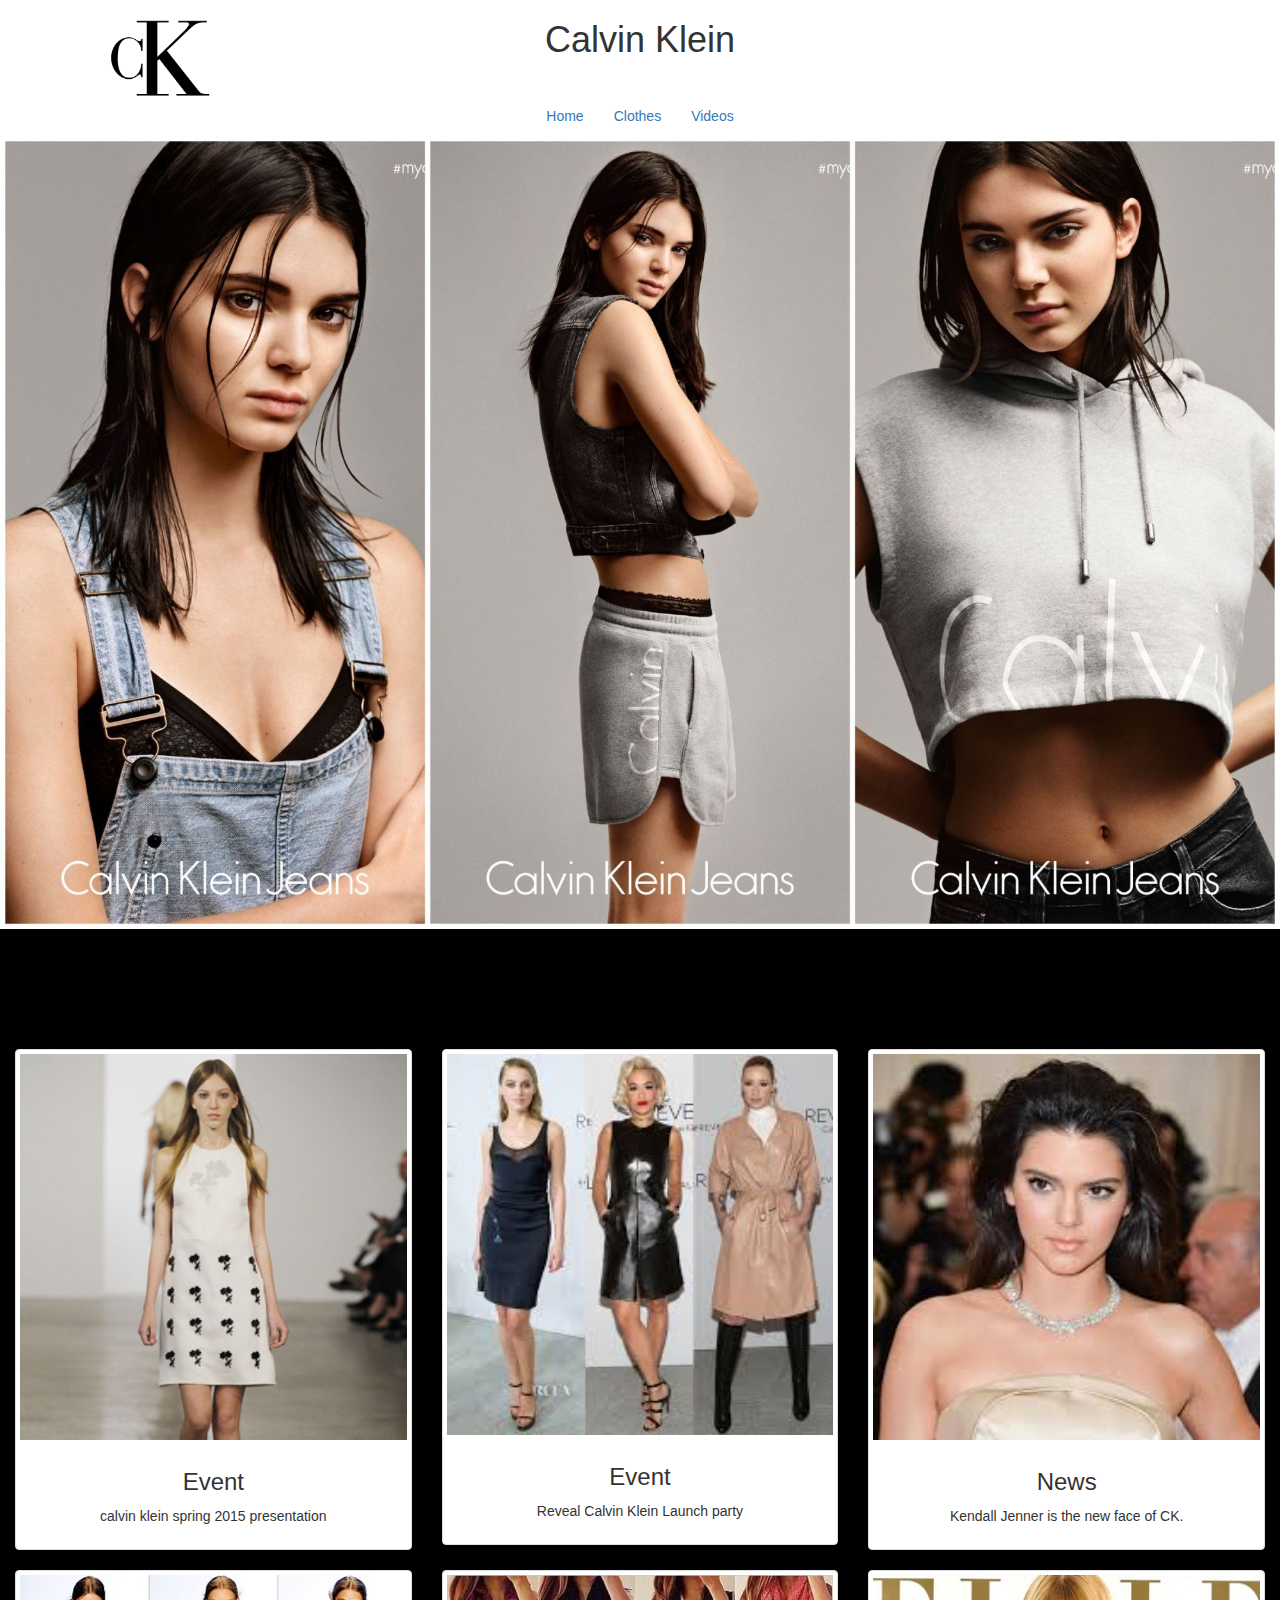
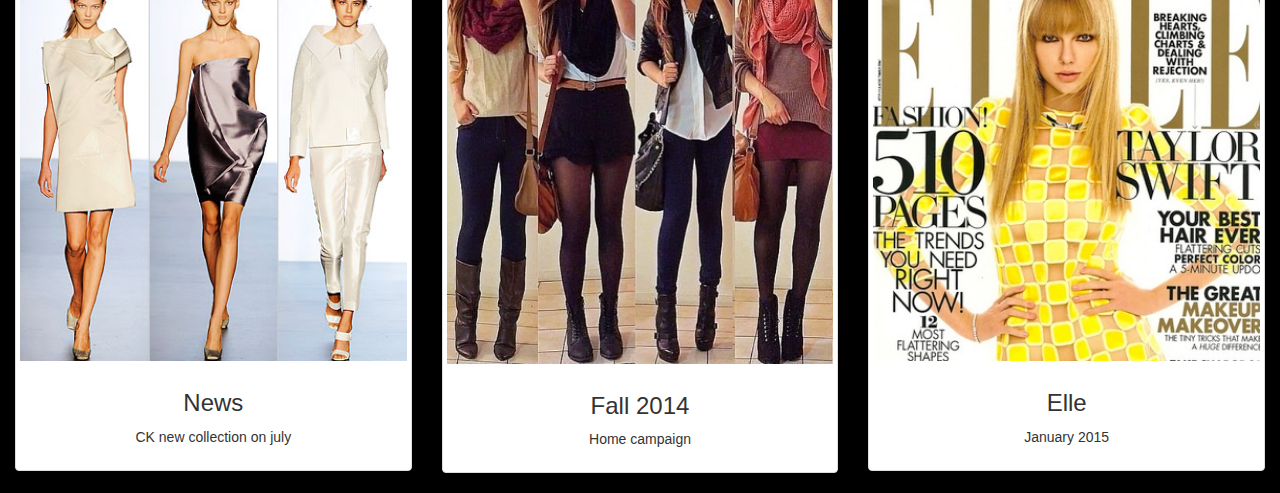
==== index.html @ e2a9df77 "Versión 1.0" ====
<!DOCTYPE html>
<html lang="en">
<head>
	<meta charset="UTF-8">
	<title>Proyecto de programacion web</title>
	<link rel="stylesheet" type="text/css" href="css/bootstrap.css">
	<link rel="stylesheet" type="text/css" href="css/estilo.css">
</head>
<body id="fondo">
	<header>
		<div class="container-fluid color2" align="center">
			<div class="row">

				<div class="col-sm-3">
					<br><img src="calvin_klein_logo_2623.gif" class="img-responsive" width="100" alt="">
				</div>
				<div class=" col-sm-6">
					<h1>    Calvin Klein</h1>
				</div>
				<div class="col-xs-3"></div>
				
			</div>
		</div>
	</header>
	<nav class="container-fluid">
		<div class="row">
			<div class="col-xs-12 color2">
				<table align="center">
					<tr>
						<td>
							<ul class="nav nav-pills" role="tablist">
								<li class="margenLiga"><a href="index.html">Home</a></li>
							</ul>
						</td>
						<td>
							<ul class="nav nav-pills" role="tablist">
								<li class="margenLiga"><a href="clothes.php">Clothes</a></li>
							</ul>
						</td>
						<td>
							<ul class="nav nav-pills" role="tablist">
								<li class="margenLiga"><a href="videos.html">Videos</a></li>
							</ul>
						</td>
					</tr>

				</table>
			</div>
		</div>
	</nav>
			<div class="row" align="center">
				<div class="col-xs-12" align="center">
					<img src="kendall.jpg" class="img-responsive" width="100%"  alt="">
					

			<div class="row">
				<div class="col-xs-12">
					<br><p></p>
					<br><p></p>
				</div>
			</div>

			<div class="row">
				<div class="col-xs-12">
					<br><p></p>
					<br><p></p>
				</div>
			</div>

			
		
  			<div class="col-xs-12  col-sm-4 "  >
    			<div class="thumbnail">
     			 	<img src="ck3.jpg" alt="..." width="400px" height="400px">
      			<div class="caption">
        		<h3>Event</h3>
        		<p>calvin klein spring 2015 presentation</p>
      			</div>
    			</div>
  			</div>

  			<div class="col-xs-12  col-sm-4" >
    			<div class="thumbnail">
     			 	<img src="n1.jpg" alt="..." width="400px" height="400px">
      			<div class="caption">
        		<h3>Event</h3>
        		<p>Reveal Calvin Klein Launch party</p>
      			</div>
    			</div>
  			</div>

  			<div class="col-xs-12  col-sm-4" >
    			<div class="thumbnail">
     			 	<img src="ck13.jpg" alt="..." width="400px" height="400px">
      			<div class="caption">
        		<h3>News</h3>
        		<p>Kendall Jenner is the new face of CK. </p>
      			</div>
    			</div>
  			</div>
		

			

			
				
  			<div class="col-xs-12  col-sm-4 "  >
    			<div class="thumbnail">
     			 	<img src="n4.jpg" alt="..." width="400px" height="400px">
      			<div class="caption">
        		<h3>News</h3>
        		<p>CK new collection on july</p>
      			</div>
    			</div>
  			</div>

  			<div class="col-xs-12  col-sm-4" >
    			<div class="thumbnail">
     			 	<img src="n3.jpg" alt="..." width="400px" height="400px">
      			<div class="caption">
        		<h3>Fall 2014</h3>
        		<p>Home campaign</p>
      			</div>
    			</div>
  			</div>

  			<div class="col-xs-12 col-sm-4"  >
    			<div class="thumbnail">
     			 	<img  src="elle.jpeg" alt="..." width="400px" height="400px">
      			<div class="caption">
        		<h3>Elle </h3>
        		<p>January 2015 </p>
      			</div>
    			</div>
  			</div>
			
	
	

<script src="js/bootstrap.js"></script>
	
</body>
</html>
---- css/estilo.css ----
header{
	font-family: 150% Century;
}
#fondo{
	background-color: black;
}
.color2{
	background-color: white;
}
.margenliga{
	margin: 5px;
}

.video{
	margin-top: 15px;
}

nav{
	text-align: center;
}
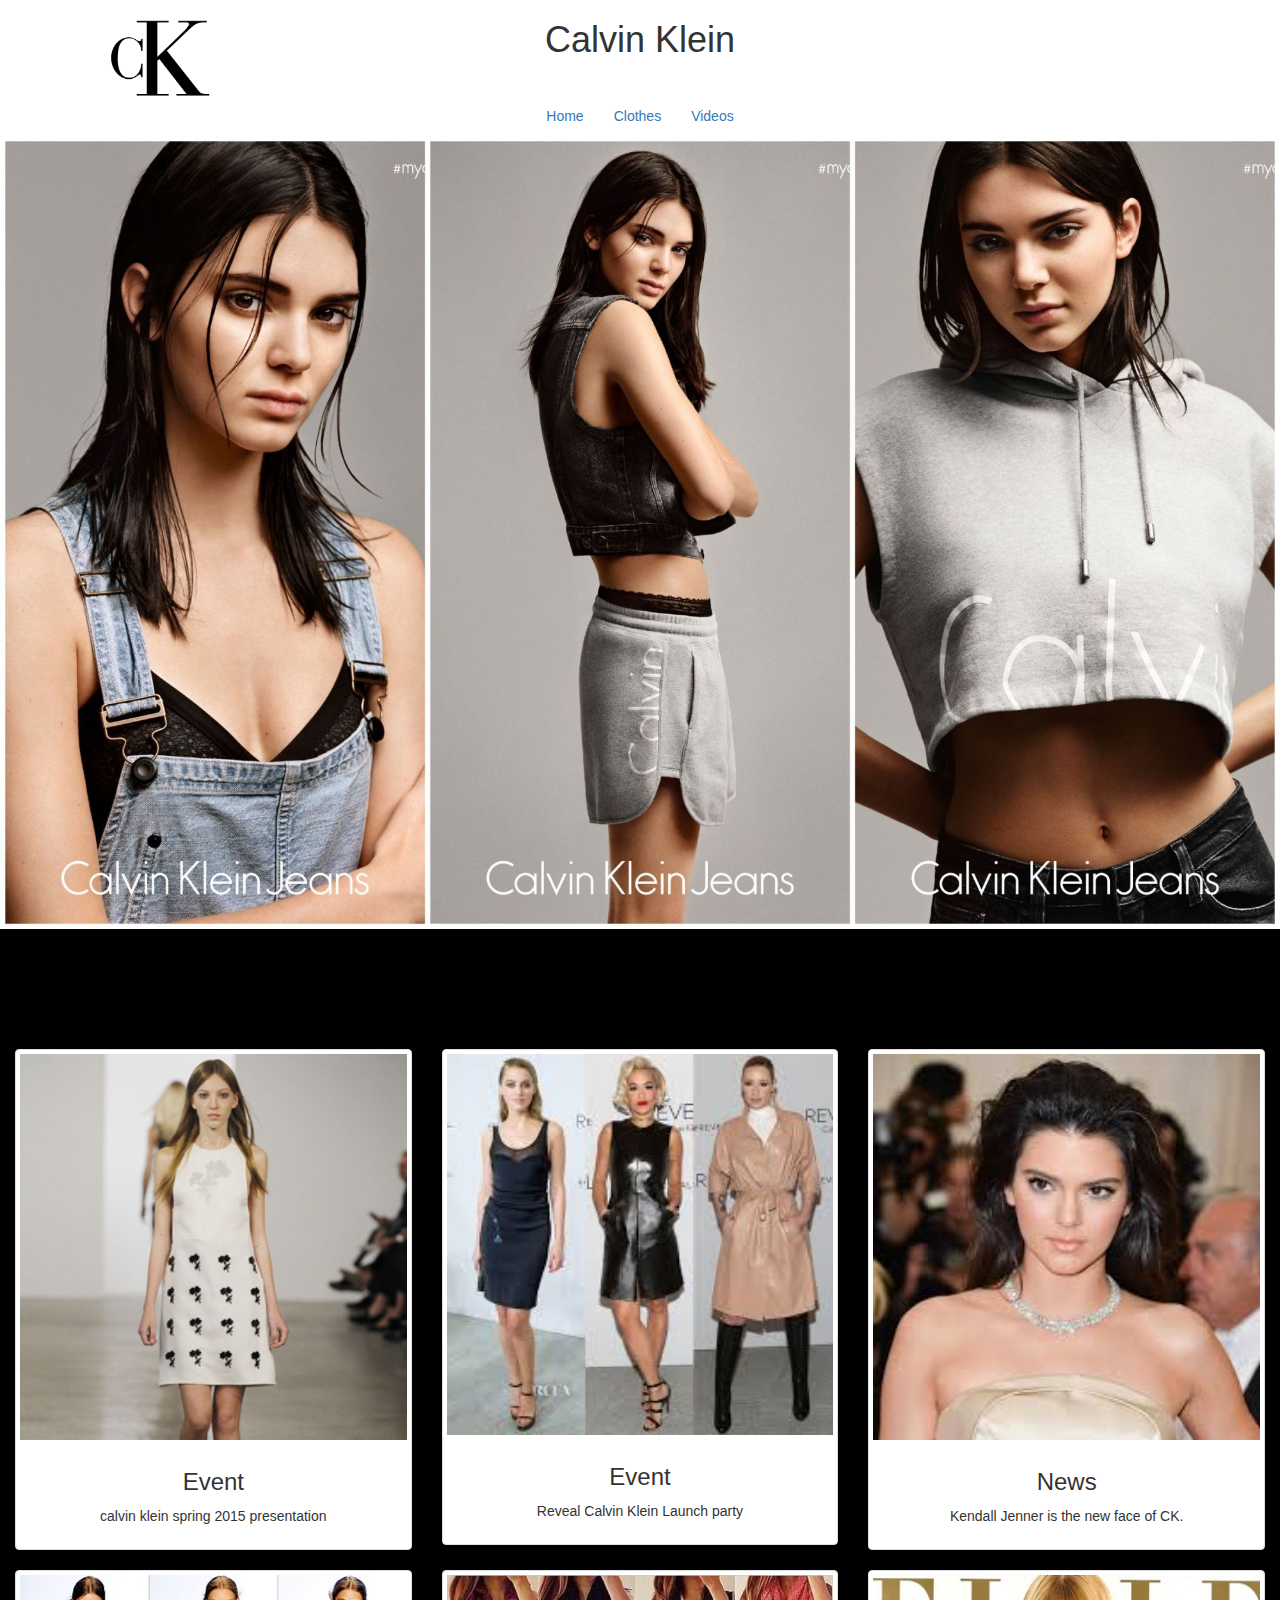
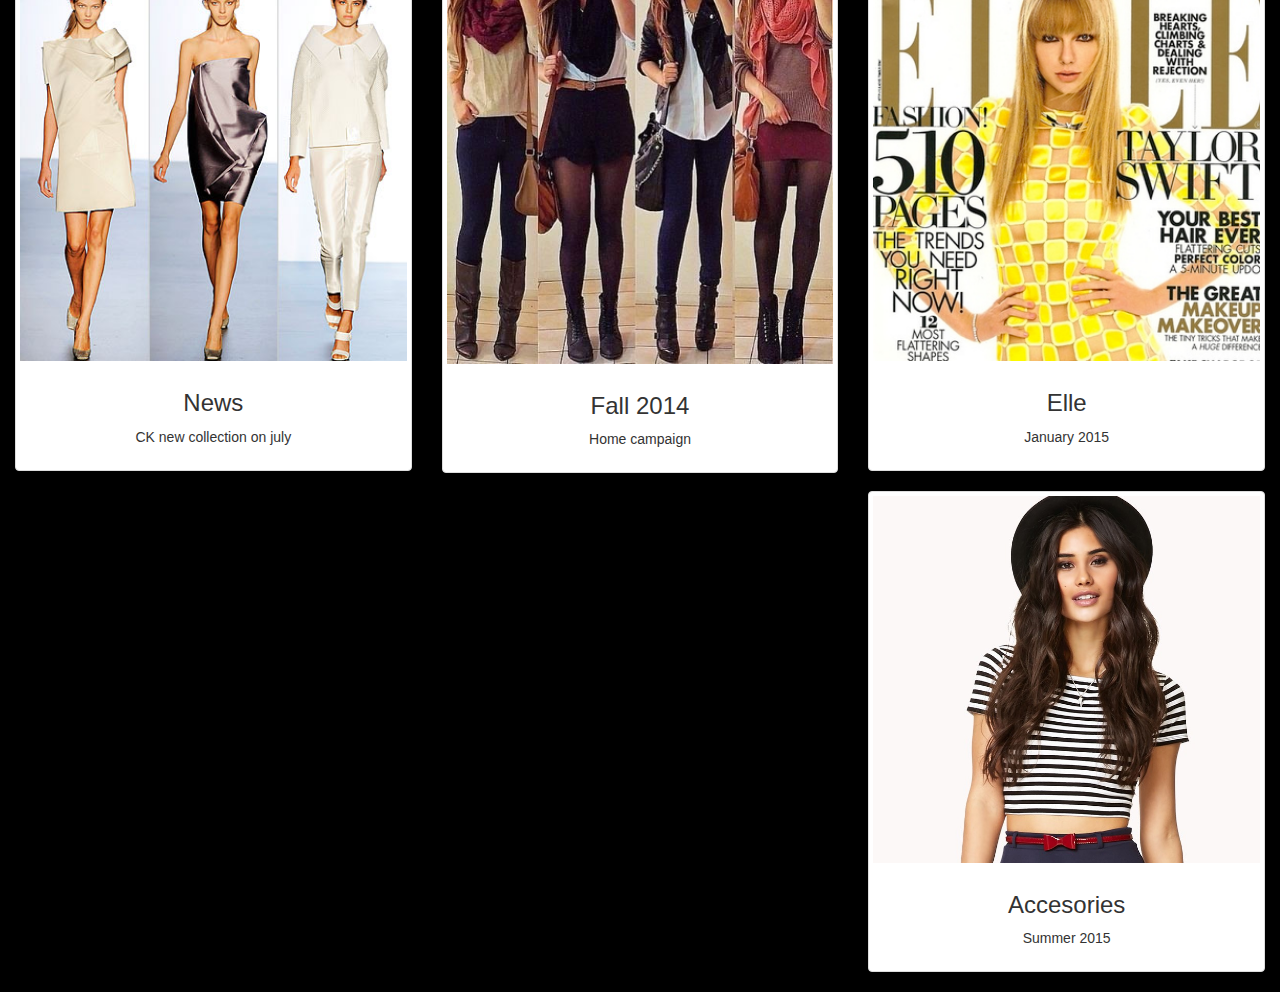
==== commit 47fc239a: "articuloagregado" ====
--- a/index.html
+++ b/index.html
@@ -134,6 +134,16 @@
     			</div>
   			</div>
 			
+				<div class="col-xs-12 col-sm-4"  >
+    			<div class="thumbnail">
+     			 	<img  src="ropa7.jpg" alt="..." width="400px" height="400px">
+      			<div class="caption">
+        		<h3>Accesories</h3>
+        		<p>Summer 2015 </p>
+      			</div>
+    			</div>
+  			</div>
+
 	
 	
 
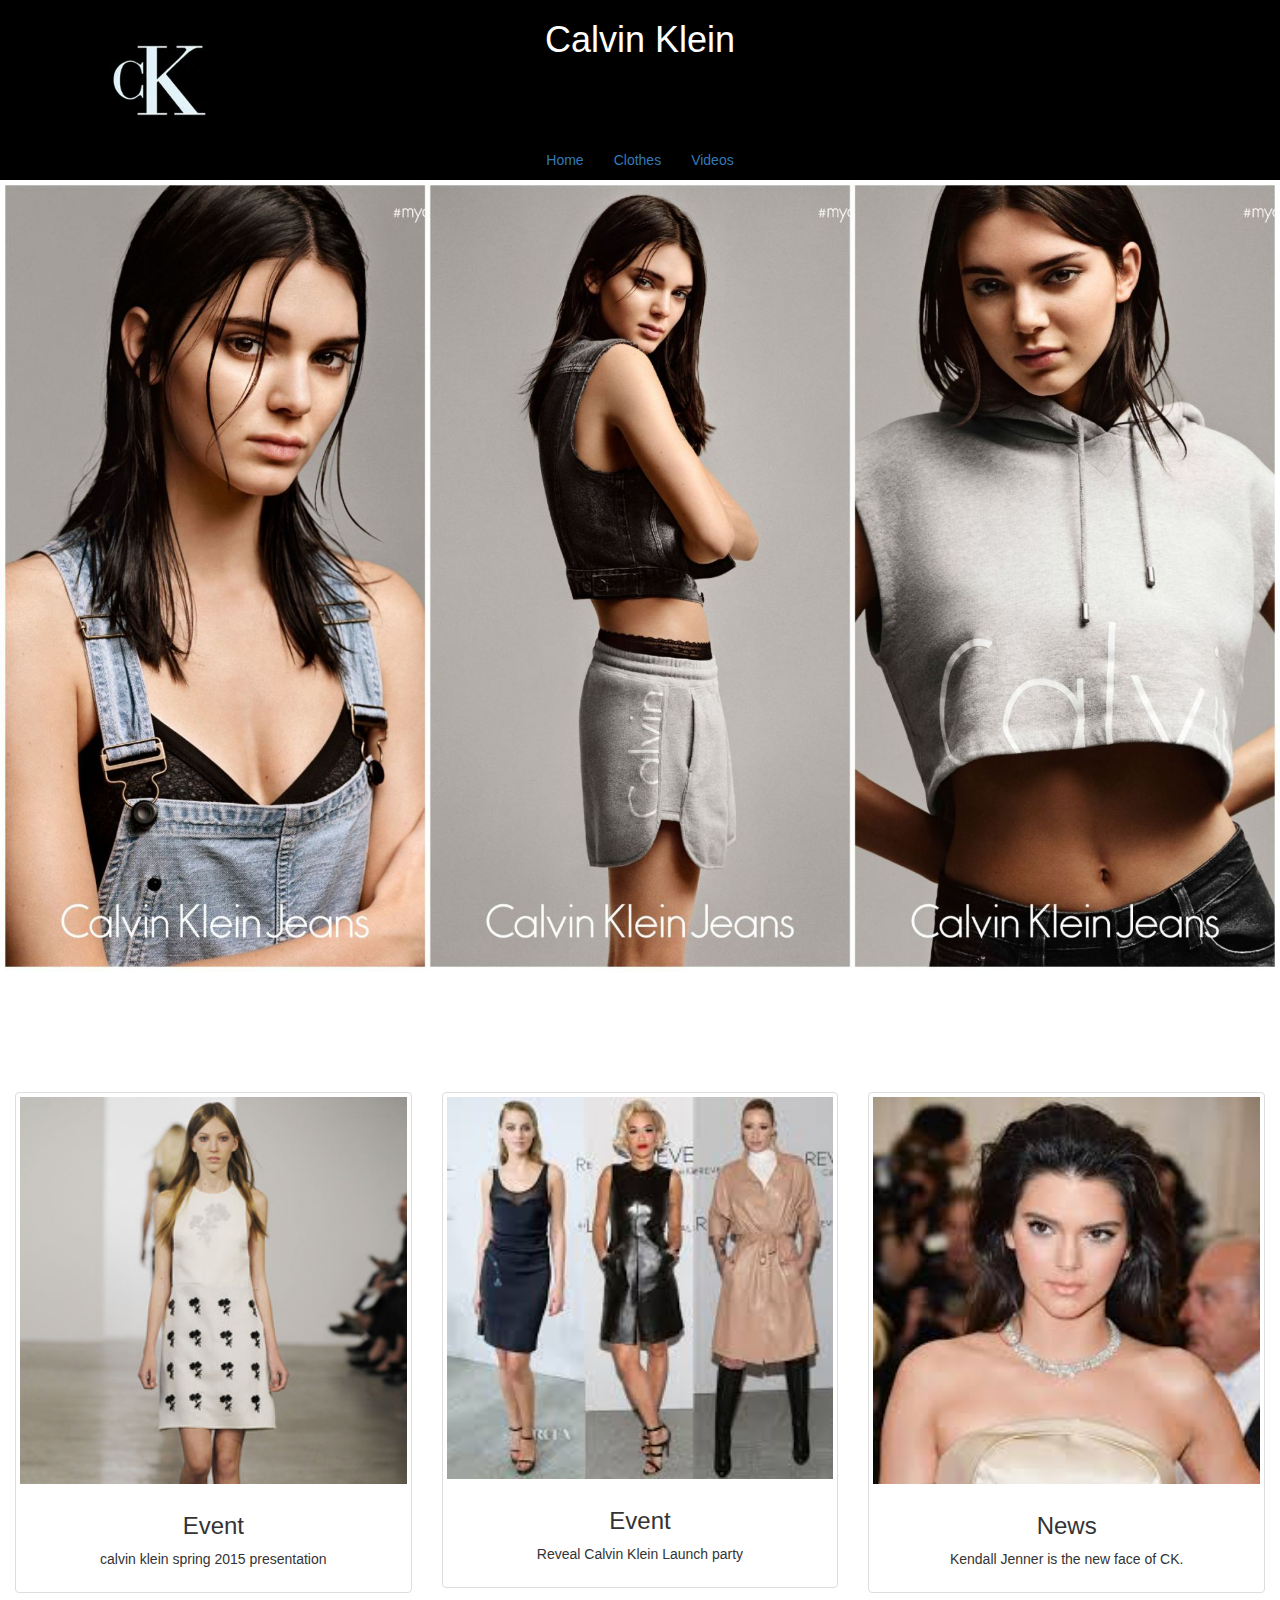
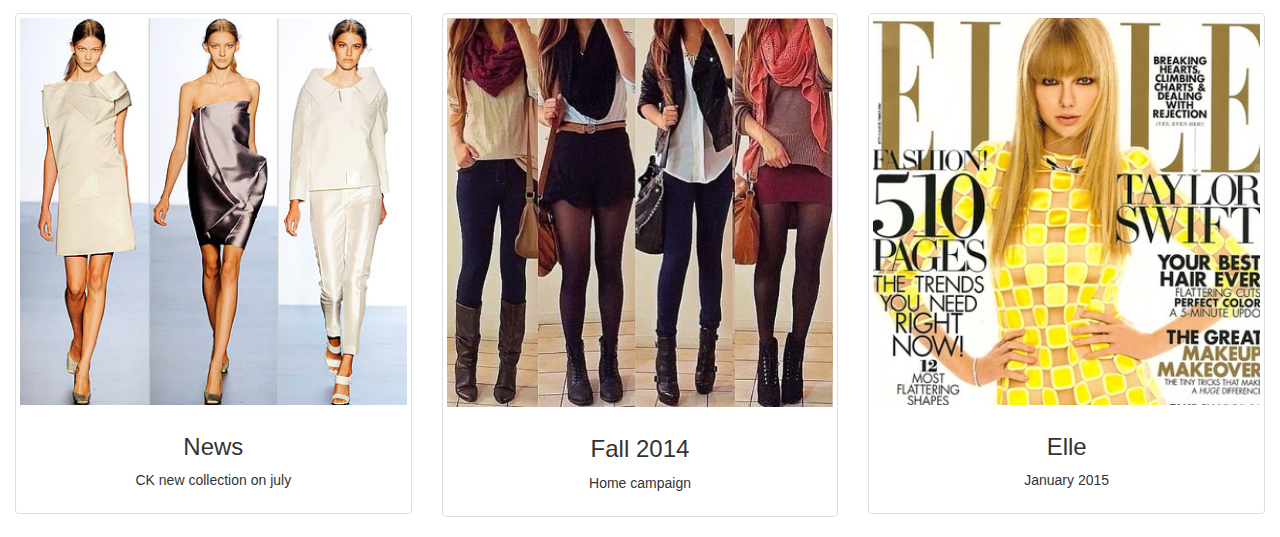
==== commit ad9df3f1: "Invertido color de fondo" ====
--- a/index.html
+++ b/index.html
@@ -15,7 +15,7 @@
 					<br><img src="calvin_klein_logo_2623.gif" class="img-responsive" width="100" alt="">
 				</div>
 				<div class=" col-sm-6">
-					<h1>    Calvin Klein</h1>
+					<h1 class="fontcolor1">    Calvin Klein</h1>
 				</div>
 				<div class="col-xs-3"></div>
 				
@@ -134,16 +134,6 @@
     			</div>
   			</div>
 			
-				<div class="col-xs-12 col-sm-4"  >
-    			<div class="thumbnail">
-     			 	<img  src="ropa7.jpg" alt="..." width="400px" height="400px">
-      			<div class="caption">
-        		<h3>Accesories</h3>
-        		<p>Summer 2015 </p>
-      			</div>
-    			</div>
-  			</div>
-
 	
 	
 
--- a/css/estilo.css
+++ b/css/estilo.css
@@ -2,10 +2,10 @@
 	font-family: 150% Century;
 }
 #fondo{
-	background-color: black;
+	background-color: white;
 }
 .color2{
-	background-color: white;
+	background-color: black;
 }
 .margenliga{
 	margin: 5px;
@@ -18,6 +18,9 @@
 nav{
 	text-align: center;
 }
+.fontcolor1{
+	color: white;
+}
 
 
 
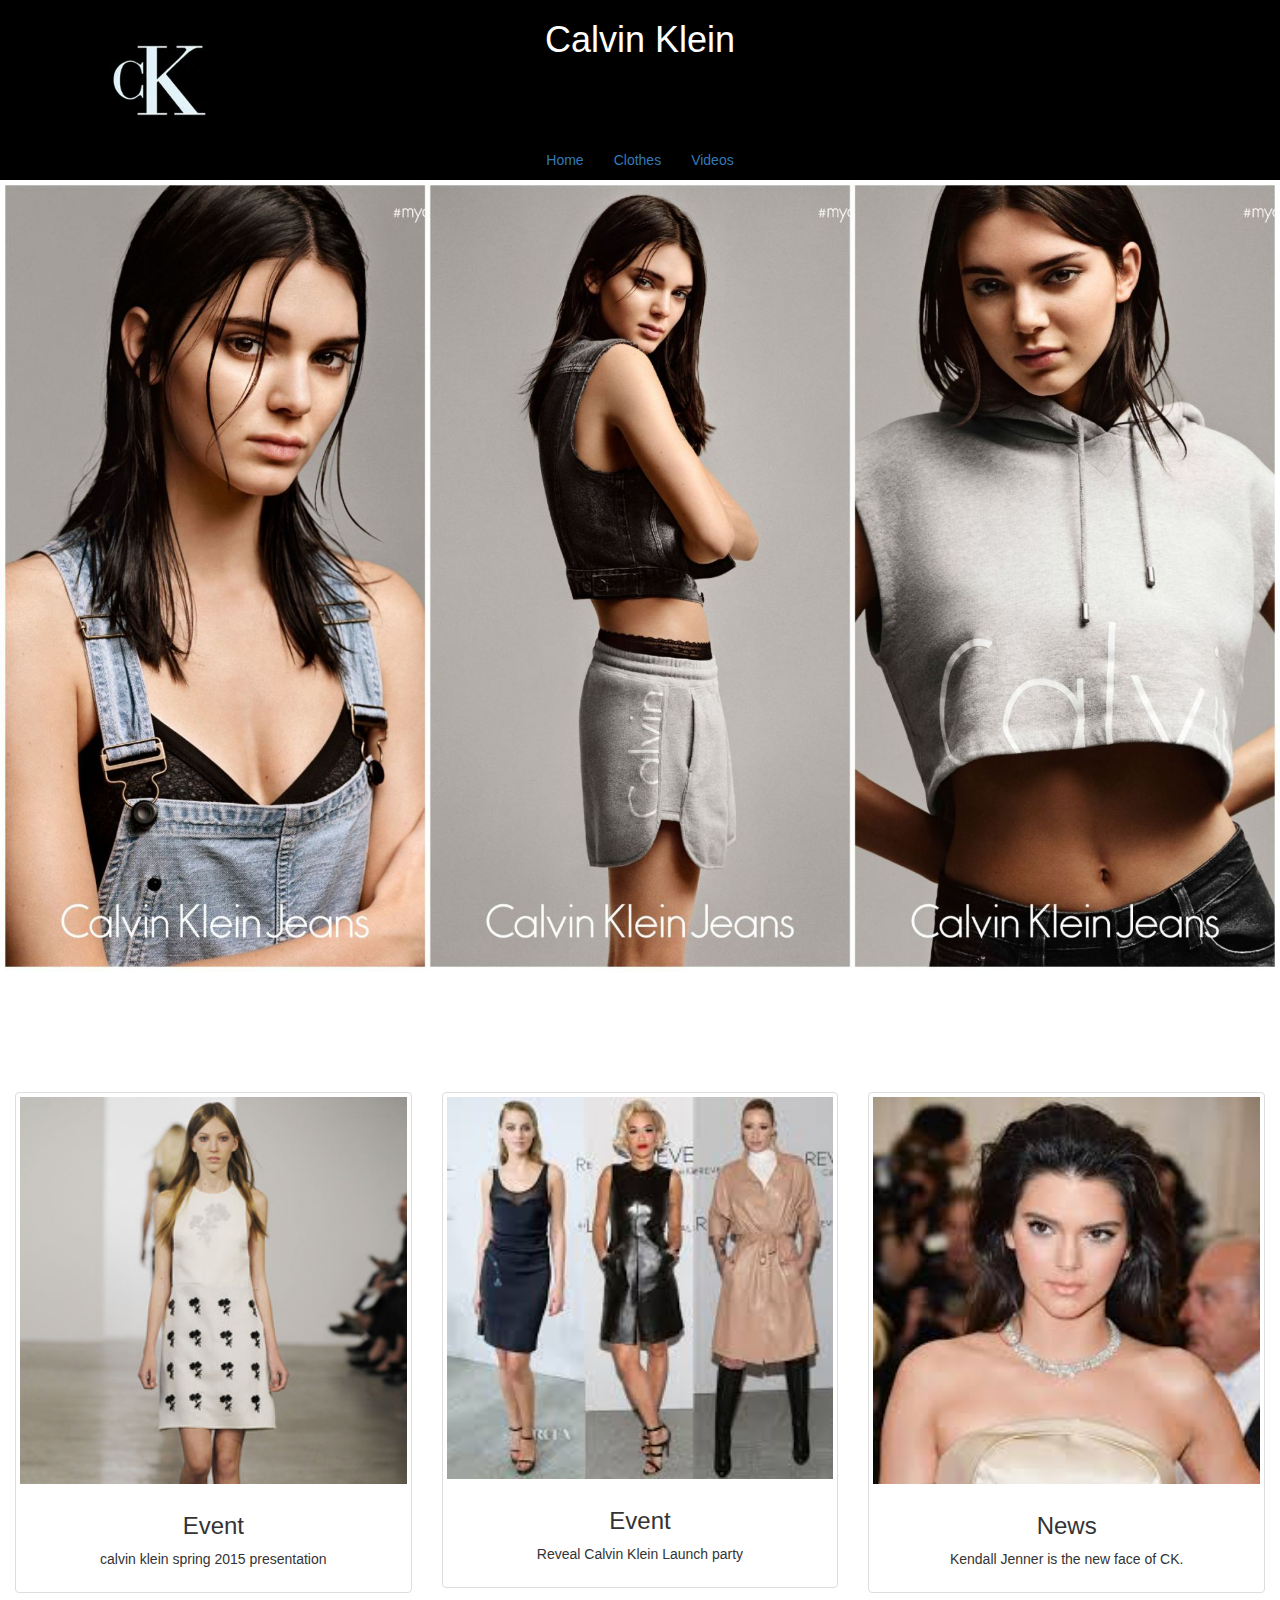
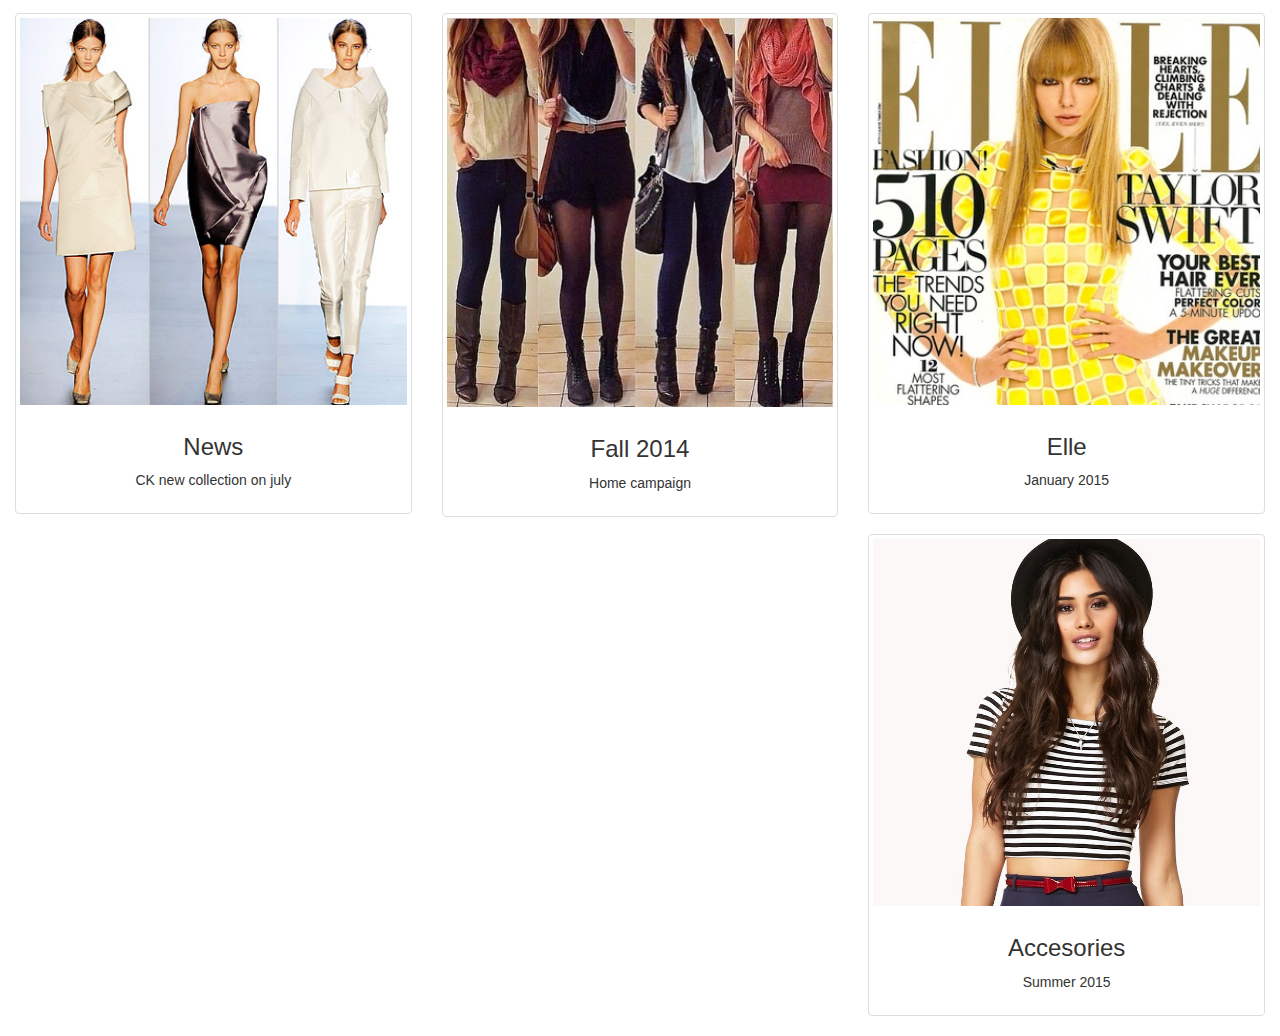
==== commit 8eb54285: "Merge branch 'master' of https://github.com/JoanCool93/JoanCool93.github.io" ====
--- a/index.html
+++ b/index.html
@@ -134,6 +134,16 @@
     			</div>
   			</div>
 			
+				<div class="col-xs-12 col-sm-4"  >
+    			<div class="thumbnail">
+     			 	<img  src="ropa7.jpg" alt="..." width="400px" height="400px">
+      			<div class="caption">
+        		<h3>Accesories</h3>
+        		<p>Summer 2015 </p>
+      			</div>
+    			</div>
+  			</div>
+
 	
 	
 
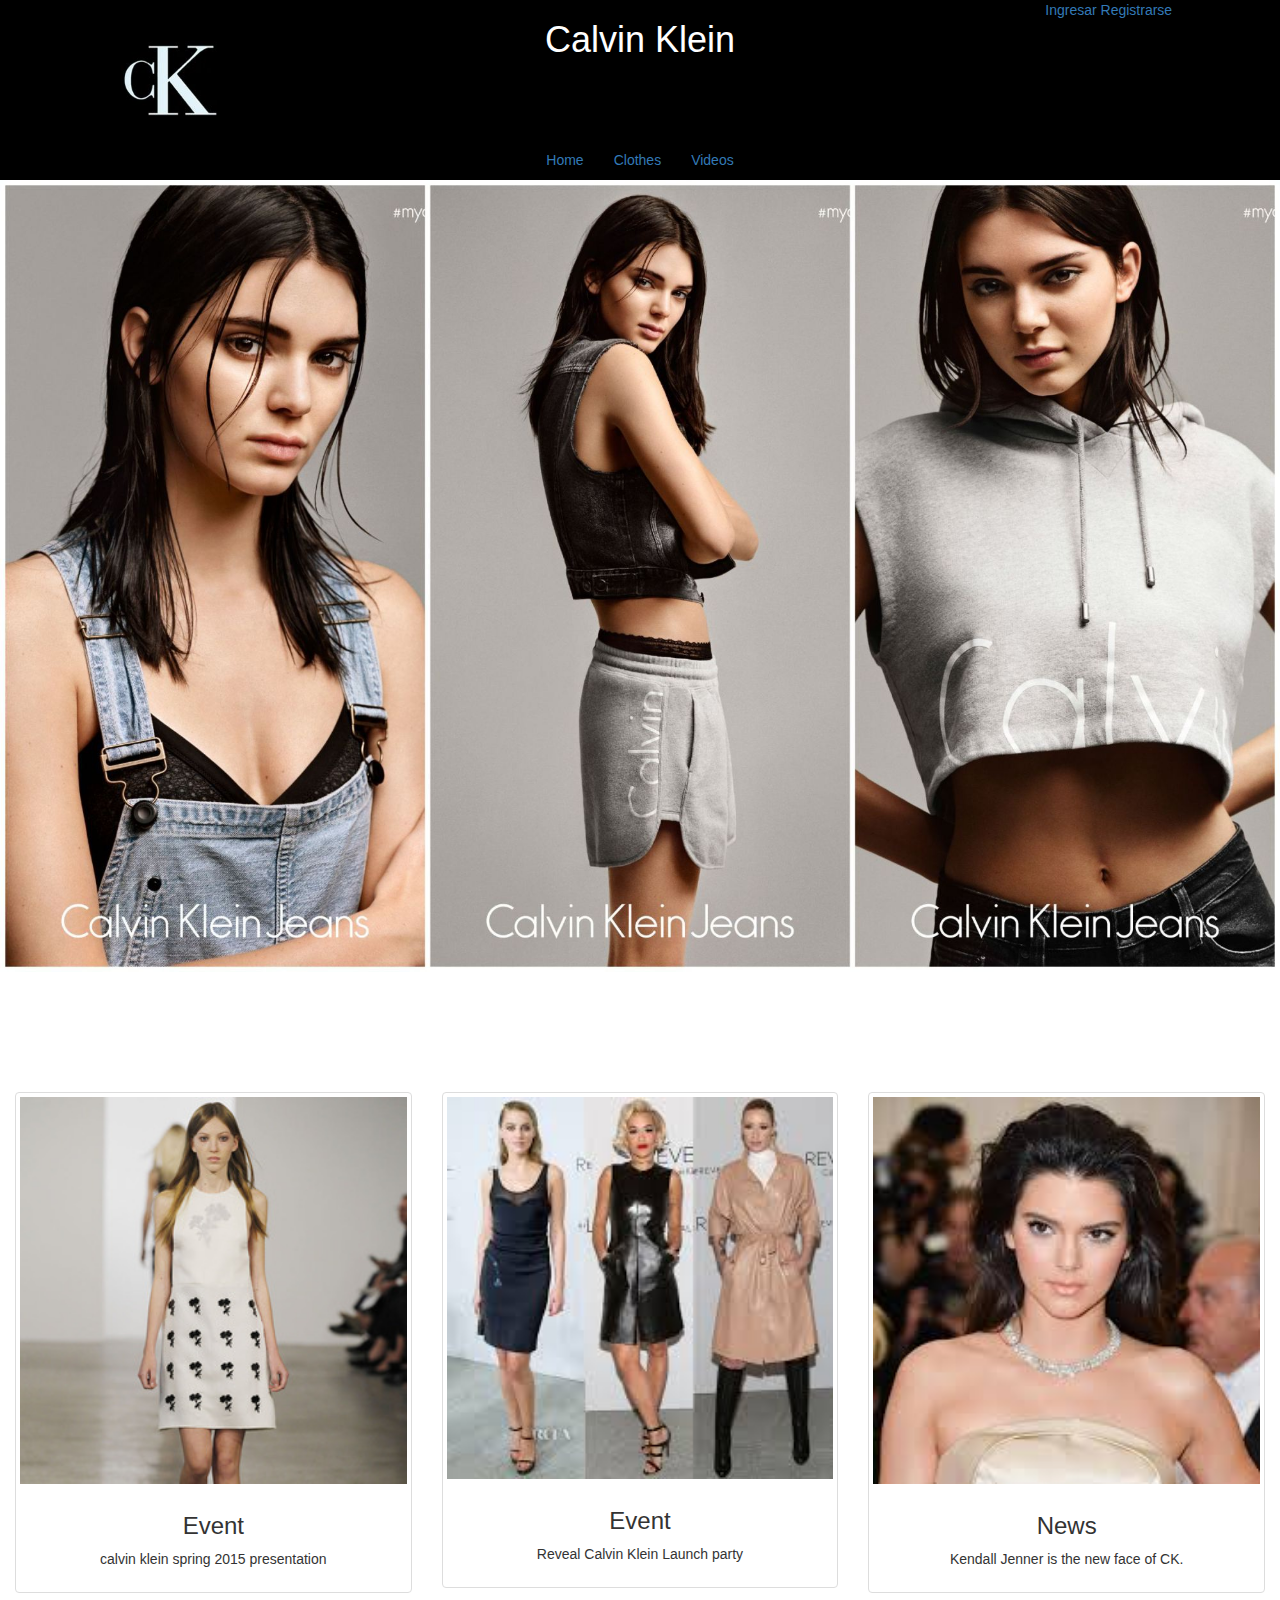
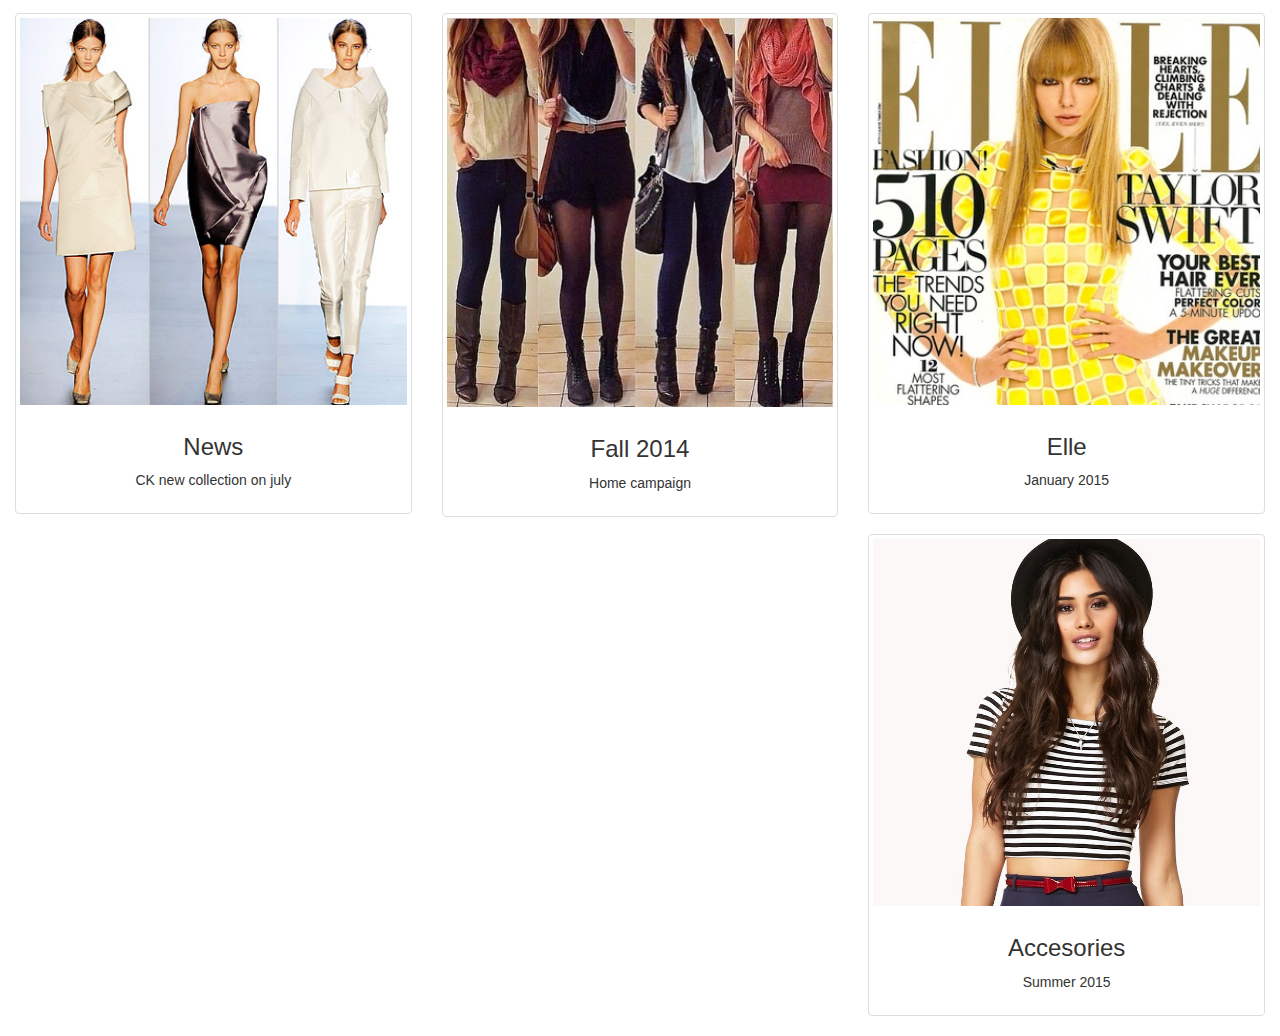
==== commit 70629ac8: "Agregado conexion a bases de datos" ====
--- a/index.html
+++ b/index.html
@@ -9,7 +9,7 @@
 <body id="fondo">
 	<header>
 		<div class="container-fluid color2" align="center">
-			<div class="row">
+			<div class="header">
 
 				<div class="col-sm-3">
 					<br><img src="calvin_klein_logo_2623.gif" class="img-responsive" width="100" alt="">
@@ -17,8 +17,12 @@
 				<div class=" col-sm-6">
 					<h1 class="fontcolor1">    Calvin Klein</h1>
 				</div>
-				<div class="col-xs-3"></div>
-				
+				<div class="col-xs-3">
+					<div class="header-signup">
+						<a href="ingresar.php">Ingresar</a>
+						<a href="registro.php">Registrarse</a>
+					</div>
+				</div>
 			</div>
 		</div>
 	</header>
